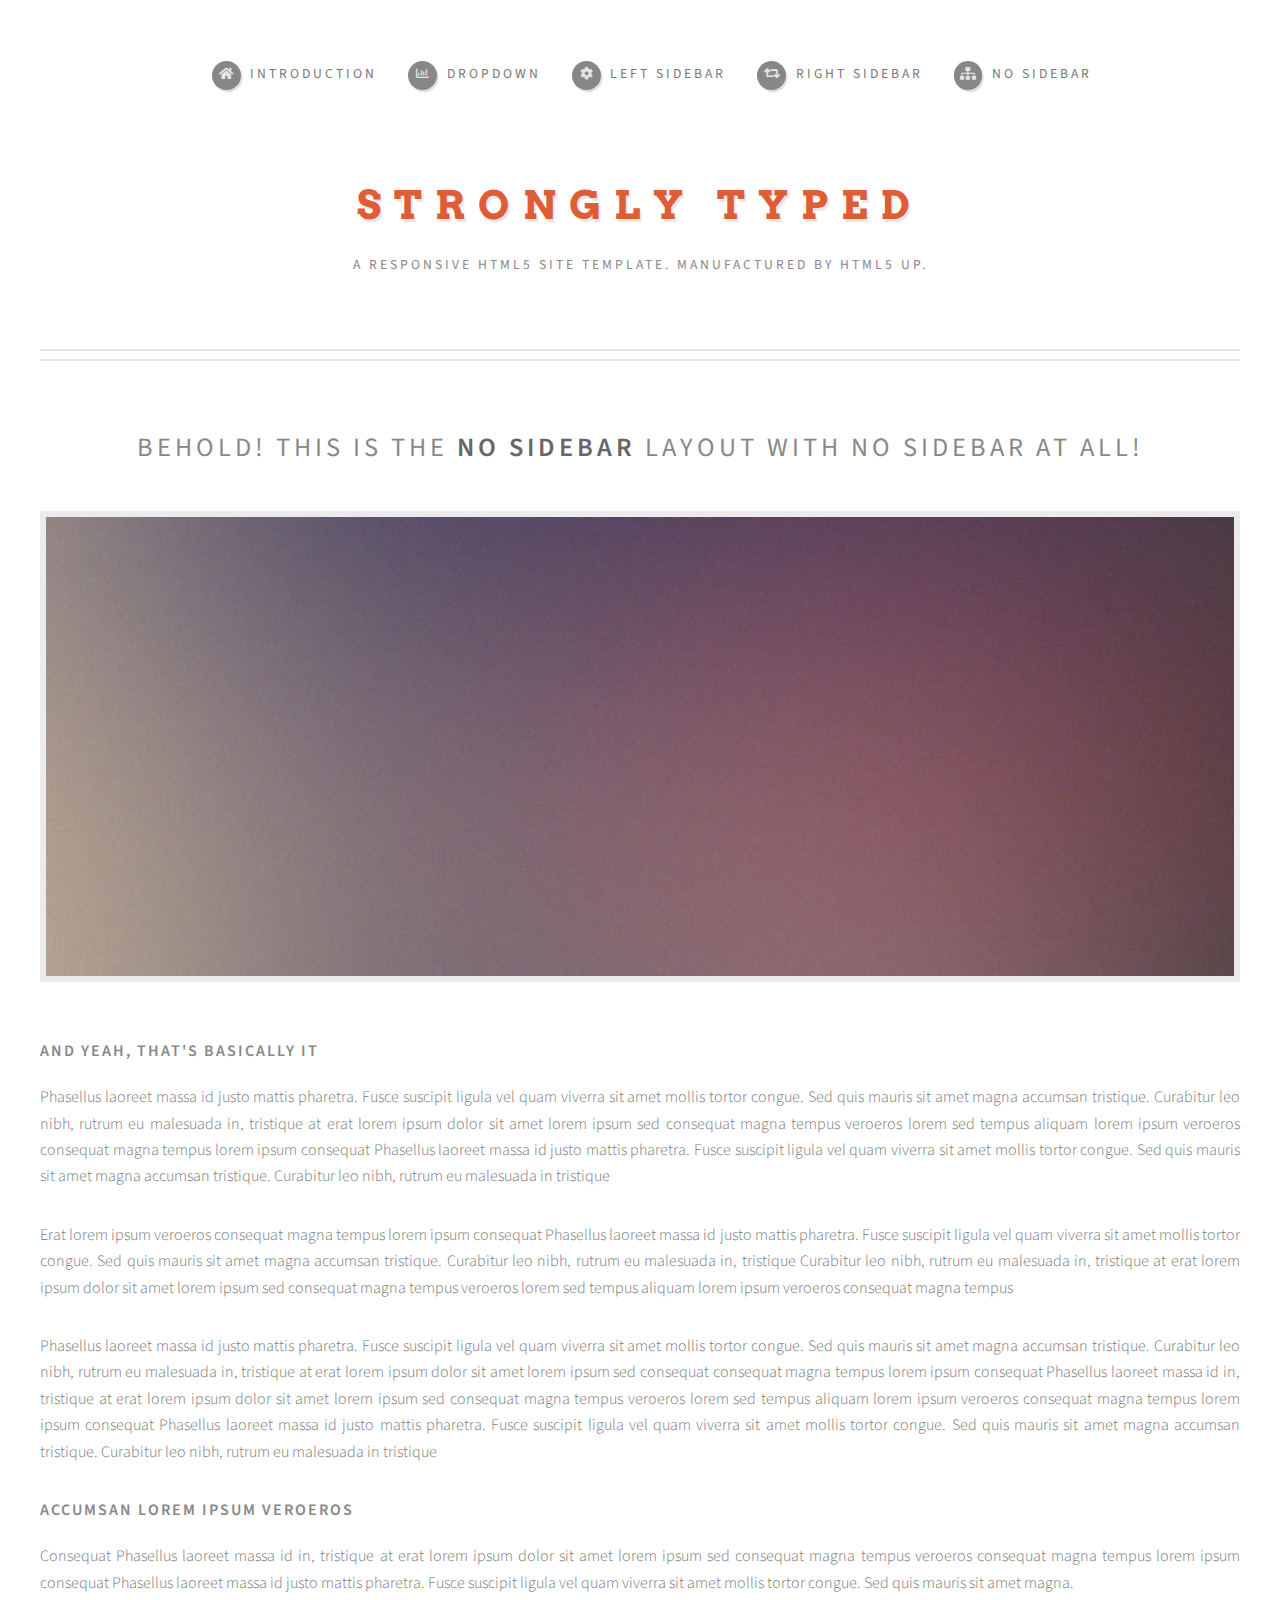
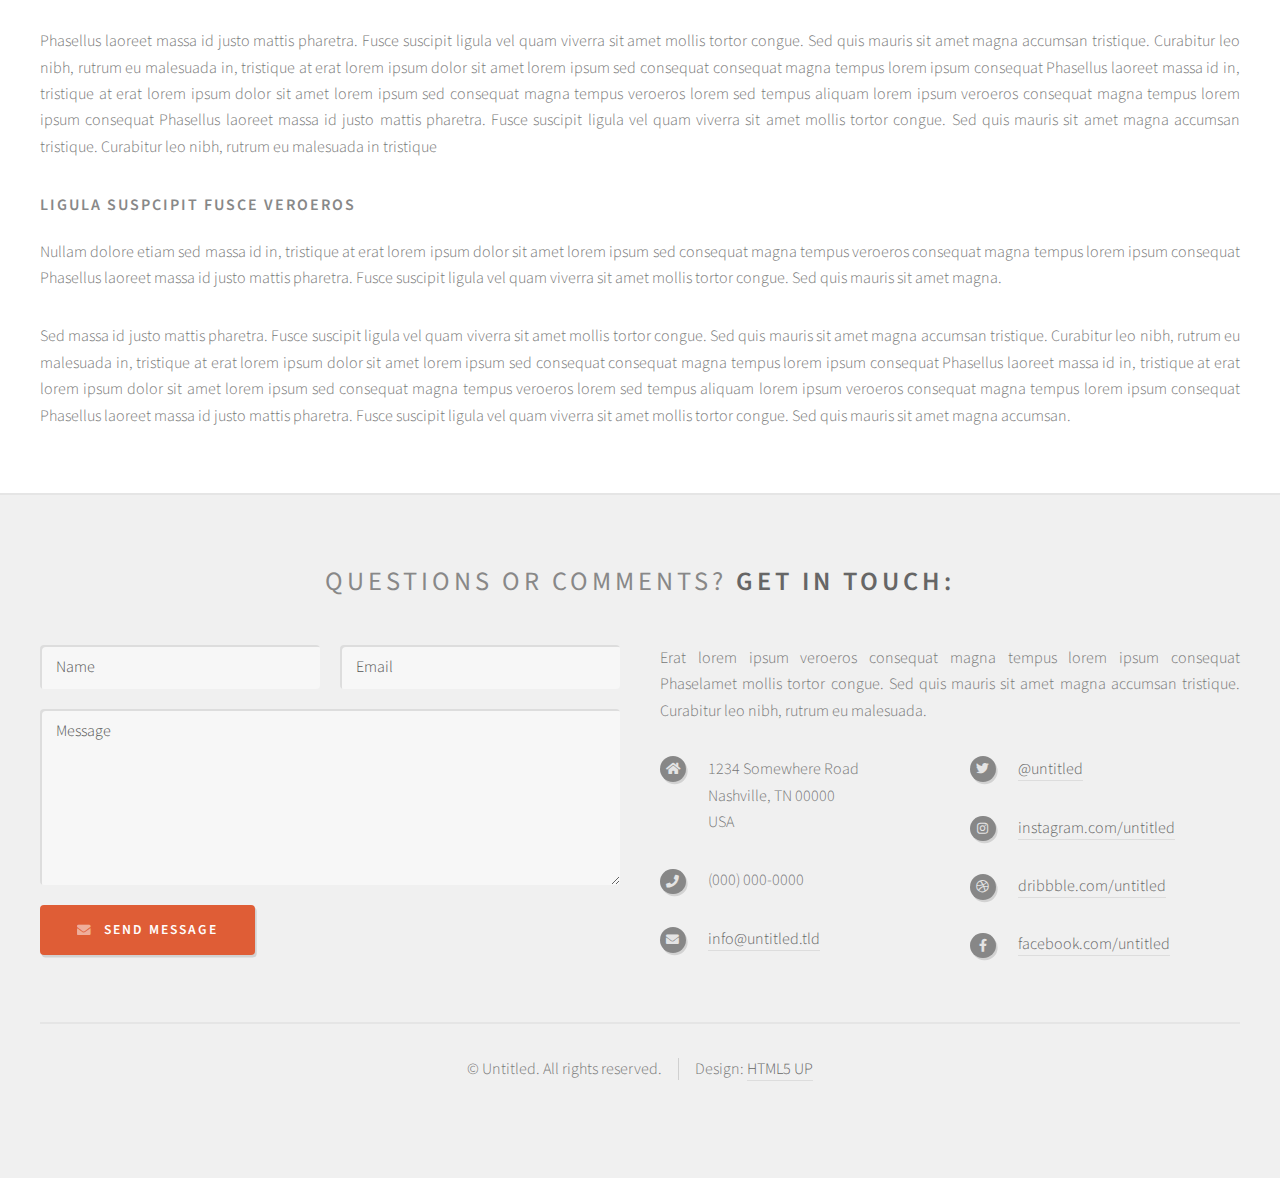
==== charity.html @ 57465bce "Added exhibits page" ====
<!DOCTYPE HTML>
<!--
	Strongly Typed by HTML5 UP
	html5up.net | @ajlkn
	Free for personal and commercial use under the CCA 3.0 license (html5up.net/license)
-->
<html>
	<head>
		<title>No Sidebar - Strongly Typed by HTML5 UP</title>
		<meta charset="utf-8" />
		<meta name="viewport" content="width=device-width, initial-scale=1, user-scalable=no" />
		<link rel="stylesheet" href="assets/css/main.css" />
	</head>
	<body class="no-sidebar is-preload">
		<div id="page-wrapper">

			<!-- Header -->
				<section id="header">
					<div class="container">

						<!-- Logo -->
							<h1 id="logo"><a href="index.html">Strongly Typed</a></h1>
							<p>A responsive HTML5 site template. Manufactured by HTML5 UP.</p>

						<!-- Nav -->
							<nav id="nav">
								<ul>
									<li><a class="icon solid fa-home" href="index.html"><span>Introduction</span></a></li>
									<li>
										<a href="#" class="icon fa-chart-bar"><span>Dropdown</span></a>
										<ul>
											<li><a href="#">Lorem ipsum dolor</a></li>
											<li><a href="#">Magna phasellus</a></li>
											<li><a href="#">Etiam dolore nisl</a></li>
											<li>
												<a href="#">Phasellus consequat</a>
												<ul>
													<li><a href="#">Magna phasellus</a></li>
													<li><a href="#">Etiam dolore nisl</a></li>
													<li><a href="#">Phasellus consequat</a></li>
												</ul>
											</li>
											<li><a href="#">Veroeros feugiat</a></li>
										</ul>
									</li>
									<li><a class="icon solid fa-cog" href="left-sidebar.html"><span>Left Sidebar</span></a></li>
									<li><a class="icon solid fa-retweet" href="right-sidebar.html"><span>Right Sidebar</span></a></li>
									<li><a class="icon solid fa-sitemap" href="no-sidebar.html"><span>No Sidebar</span></a></li>
								</ul>
							</nav>

					</div>
				</section>

			<!-- Main -->
				<section id="main">
					<div class="container">
						<div id="content">

							<!-- Post -->
								<article class="box post">
									<header>
										<h2>Behold! This is the <strong>no sidebar</strong> layout<br />
										with no sidebar at all!</h2>
									</header>
									<span class="image featured"><img src="images/pic04.jpg" alt="" /></span>
									<h3>And yeah, that's basically it</h3>
									<p>Phasellus laoreet massa id justo mattis pharetra. Fusce suscipit
									ligula vel quam viverra sit amet mollis tortor congue. Sed quis mauris
									sit amet magna accumsan tristique. Curabitur leo nibh, rutrum eu malesuada
									in, tristique at erat lorem ipsum dolor sit amet lorem ipsum sed consequat
									magna tempus veroeros lorem sed tempus aliquam lorem ipsum veroeros
									consequat magna tempus lorem ipsum consequat Phasellus laoreet massa id
									justo mattis pharetra. Fusce suscipit ligula vel quam viverra sit amet
									mollis tortor congue. Sed quis mauris sit amet magna accumsan tristique.
									Curabitur leo nibh, rutrum eu malesuada in tristique</p>
									<p>Erat lorem ipsum veroeros consequat magna tempus lorem ipsum consequat
									Phasellus laoreet massa id justo mattis pharetra. Fusce suscipit ligula
									vel quam viverra sit amet mollis tortor congue. Sed quis mauris sit amet
									magna accumsan tristique. Curabitur leo nibh, rutrum eu malesuada in,
									tristique Curabitur leo nibh, rutrum eu malesuada in, tristique
									at erat lorem ipsum dolor sit amet lorem ipsum sed consequat magna
									tempus veroeros lorem sed tempus aliquam lorem ipsum veroeros consequat
									magna tempus</p>
									<p>Phasellus laoreet massa id justo mattis pharetra. Fusce suscipit
									ligula vel quam viverra sit amet mollis tortor congue. Sed quis mauris
									sit amet magna accumsan tristique. Curabitur leo nibh, rutrum eu malesuada
									in, tristique at erat lorem ipsum dolor sit amet lorem ipsum sed consequat
									consequat magna tempus lorem ipsum consequat Phasellus laoreet massa id
									in, tristique at erat lorem ipsum dolor sit amet lorem ipsum sed consequat
									magna tempus veroeros lorem sed tempus aliquam lorem ipsum veroeros
									consequat magna tempus lorem ipsum consequat Phasellus laoreet massa id
									justo mattis pharetra. Fusce suscipit ligula vel quam viverra sit amet
									mollis tortor congue. Sed quis mauris sit amet magna accumsan tristique.
									Curabitur leo nibh, rutrum eu malesuada in tristique</p>
									<h3>Accumsan lorem ipsum veroeros</h3>
									<p>Consequat Phasellus laoreet massa id in, tristique at erat lorem
									ipsum dolor sit amet lorem ipsum sed consequat magna tempus veroeros
									consequat magna tempus lorem ipsum consequat Phasellus laoreet massa id
									justo mattis pharetra. Fusce suscipit ligula vel quam viverra sit amet
									mollis tortor congue. Sed quis mauris sit amet magna.</p>
									<p>Phasellus laoreet massa id justo mattis pharetra. Fusce suscipit
									ligula vel quam viverra sit amet mollis tortor congue. Sed quis mauris
									sit amet magna accumsan tristique. Curabitur leo nibh, rutrum eu malesuada
									in, tristique at erat lorem ipsum dolor sit amet lorem ipsum sed consequat
									consequat magna tempus lorem ipsum consequat Phasellus laoreet massa id
									in, tristique at erat lorem ipsum dolor sit amet lorem ipsum sed consequat
									magna tempus veroeros lorem sed tempus aliquam lorem ipsum veroeros
									consequat magna tempus lorem ipsum consequat Phasellus laoreet massa id
									justo mattis pharetra. Fusce suscipit ligula vel quam viverra sit amet
									mollis tortor congue. Sed quis mauris sit amet magna accumsan tristique.
									Curabitur leo nibh, rutrum eu malesuada in tristique</p>
									<h3>Ligula suspcipit fusce veroeros</h3>
									<p>Nullam dolore etiam sed massa id in, tristique at erat lorem
									ipsum dolor sit amet lorem ipsum sed consequat magna tempus veroeros
									consequat magna tempus lorem ipsum consequat Phasellus laoreet massa id
									justo mattis pharetra. Fusce suscipit ligula vel quam viverra sit amet
									mollis tortor congue. Sed quis mauris sit amet magna.</p>
									<p>Sed massa id justo mattis pharetra. Fusce suscipit
									ligula vel quam viverra sit amet mollis tortor congue. Sed quis mauris
									sit amet magna accumsan tristique. Curabitur leo nibh, rutrum eu malesuada
									in, tristique at erat lorem ipsum dolor sit amet lorem ipsum sed consequat
									consequat magna tempus lorem ipsum consequat Phasellus laoreet massa id
									in, tristique at erat lorem ipsum dolor sit amet lorem ipsum sed consequat
									magna tempus veroeros lorem sed tempus aliquam lorem ipsum veroeros
									consequat magna tempus lorem ipsum consequat Phasellus laoreet massa id
									justo mattis pharetra. Fusce suscipit ligula vel quam viverra sit amet
									mollis tortor congue. Sed quis mauris sit amet magna accumsan.</p>
								</article>

						</div>
					</div>
				</section>

			<!-- Footer -->
				<section id="footer">
					<div class="container">
						<header>
							<h2>Questions or comments? <strong>Get in touch:</strong></h2>
						</header>
						<div class="row">
							<div class="col-6 col-12-medium">
								<section>
									<form method="post" action="#">
										<div class="row gtr-50">
											<div class="col-6 col-12-small">
												<input name="name" placeholder="Name" type="text" />
											</div>
											<div class="col-6 col-12-small">
												<input name="email" placeholder="Email" type="text" />
											</div>
											<div class="col-12">
												<textarea name="message" placeholder="Message"></textarea>
											</div>
											<div class="col-12">
												<a href="#" class="form-button-submit button icon solid fa-envelope">Send Message</a>
											</div>
										</div>
									</form>
								</section>
							</div>
							<div class="col-6 col-12-medium">
								<section>
									<p>Erat lorem ipsum veroeros consequat magna tempus lorem ipsum consequat Phaselamet
									mollis tortor congue. Sed quis mauris sit amet magna accumsan tristique. Curabitur
									leo nibh, rutrum eu malesuada.</p>
									<div class="row">
										<div class="col-6 col-12-small">
											<ul class="icons">
												<li class="icon solid fa-home">
													1234 Somewhere Road<br />
													Nashville, TN 00000<br />
													USA
												</li>
												<li class="icon solid fa-phone">
													(000) 000-0000
												</li>
												<li class="icon solid fa-envelope">
													<a href="#">info@untitled.tld</a>
												</li>
											</ul>
										</div>
										<div class="col-6 col-12-small">
											<ul class="icons">
												<li class="icon brands fa-twitter">
													<a href="#">@untitled</a>
												</li>
												<li class="icon brands fa-instagram">
													<a href="#">instagram.com/untitled</a>
												</li>
												<li class="icon brands fa-dribbble">
													<a href="#">dribbble.com/untitled</a>
												</li>
												<li class="icon brands fa-facebook-f">
													<a href="#">facebook.com/untitled</a>
												</li>
											</ul>
										</div>
									</div>
								</section>
							</div>
						</div>
					</div>
					<div id="copyright" class="container">
						<ul class="links">
							<li>&copy; Untitled. All rights reserved.</li><li>Design: <a href="http://html5up.net">HTML5 UP</a></li>
						</ul>
					</div>
				</section>

		</div>

		<!-- Scripts -->
			<script src="assets/js/jquery.min.js"></script>
			<script src="assets/js/jquery.dropotron.min.js"></script>
			<script src="assets/js/browser.min.js"></script>
			<script src="assets/js/breakpoints.min.js"></script>
			<script src="assets/js/util.js"></script>
			<script src="assets/js/main.js"></script>

	</body>
</html>
---- assets/css/main.css ----
@import url("fontawesome-all.min.css");
@import url("https://fonts.googleapis.com/css?family=Source+Sans+Pro:300,400,600|Arvo:700");

/*
	Strongly Typed by HTML5 UP
	html5up.net | @ajlkn
	Free for personal and commercial use under the CCA 3.0 license (html5up.net/license)
*/

html, body, div, span, applet, object,
iframe, h1, h2, h3, h4, h5, h6, p, blockquote,
pre, a, abbr, acronym, address, big, cite,
code, del, dfn, em, img, ins, kbd, q, s, samp,
small, strike, strong, sub, sup, tt, var, b,
u, i, center, dl, dt, dd, ol, ul, li, fieldset,
form, label, legend, table, caption, tbody,
tfoot, thead, tr, th, td, article, aside,
canvas, details, embed, figure, figcaption,
footer, header, hgroup, menu, nav, output, ruby,
section, summary, time, mark, audio, video {
	margin: 0;
	padding: 0;
	border: 0;
	font-size: 100%;
	font: inherit;
	vertical-align: baseline;}

article, aside, details, figcaption, figure,
footer, header, hgroup, menu, nav, section {
	display: block;}

body {
	line-height: 1;
}

ol, ul {
	list-style: none;
}

blockquote, q {
	quotes: none;
}

	blockquote:before, blockquote:after, q:before, q:after {
		content: '';
		content: none;
	}

table {
	border-collapse: collapse;
	border-spacing: 0;
}

body {
	-webkit-text-size-adjust: none;
}

mark {
	background-color: transparent;
	color: inherit;
}

input::-moz-focus-inner {
	border: 0;
	padding: 0;
}

input, select, textarea {
	-moz-appearance: none;
	-webkit-appearance: none;
	-ms-appearance: none;
	appearance: none;
}

/* Basic */

	html {
		box-sizing: border-box;
	}

	*, *:before, *:after {
		box-sizing: inherit;
	}

	body {
		background: #f0f0f0;
	}

		body.is-preload *, body.is-preload *:before, body.is-preload *:after {
			-moz-animation: none !important;
			-webkit-animation: none !important;
			-ms-animation: none !important;
			animation: none !important;
			-moz-transition: none !important;
			-webkit-transition: none !important;
			-ms-transition: none !important;
			transition: none !important;
		}

	body, input, textarea, select {
		font-family: 'Source Sans Pro';
		font-weight: 300;
		color: #777;
		line-height: 1.65em;
		font-size: 15pt;
	}

	h1, h2, h3, h4, h5, h6 {
		font-weight: 600;
		text-transform: uppercase;
		color: #888;
	}

	h1 a, h2 a, h3 a, h4 a, h5 a, h6 a {
		color: inherit;
		text-decoration: none;
		border: 0;
	}

	h2 {
		font-size: 1.65em;
		font-weight: 400;
		letter-spacing: 4px;
		margin: 0 0 1.5em 0;
		line-height: 1.75em;
	}

	h3 {
		font-size: 1em;
		letter-spacing: 2px;
		margin: 0 0 1.25em 0;
	}

	a {
		-moz-transition: color 0.25s ease-in-out, border-bottom-color 0.25s ease-in-out;
		-webkit-transition: color 0.25s ease-in-out, border-bottom-color 0.25s ease-in-out;
		-ms-transition: color 0.25s ease-in-out, border-bottom-color 0.25s ease-in-out;
		transition: color 0.25s ease-in-out, border-bottom-color 0.25s ease-in-out;
		color: #666;
		text-decoration: none;
		border-bottom: solid 1px #ddd;
	}

		a strong {
			-moz-transition: color 0.25s ease-in-out, border-bottom-color 0.25s ease-in-out;
			-webkit-transition: color 0.25s ease-in-out, border-bottom-color 0.25s ease-in-out;
			-ms-transition: color 0.25s ease-in-out, border-bottom-color 0.25s ease-in-out;
			transition: color 0.25s ease-in-out, border-bottom-color 0.25s ease-in-out;
		}

		a:hover {
			color: #df5d36;
			border-bottom-color: rgba(255, 255, 255, 0);
		}

			a:hover strong {
				color: #ce6140;
			}

	strong, b {
		font-weight: 600;
		color: #666;
	}

	em, i {
		font-style: italic;
	}

	sub {
		position: relative;
		top: 0.5em;
		font-size: 0.8em;
	}

	sup {
		position: relative;
		top: -0.5em;
		font-size: 0.8em;
	}

	hr {
		border: 0;
		border-top: solid 1px #ddd;
	}

	blockquote {
		border-left: solid 0.5em #ddd;
		padding: 1em 0 1em 2em;
		font-style: italic;
	}

	p {
		text-align: justify;
		margin-bottom: 2em;
	}

	ul, ol, dl, table, blockquote {
		margin-bottom: 2em;
	}

	br.clear {
		clear: both;
	}

/* Container */

	.container {
		margin: 0 auto;
		max-width: 100%;
		width: 70em;
	}

		@media screen and (max-width: 1680px) {

			.container {
				width: 68em;
			}

		}

		@media screen and (max-width: 1280px) {

			.container {
				width: calc(100% - 80px);
			}

		}

		@media screen and (max-width: 980px) {

			.container {
				width: calc(100% - 100px);
			}

		}

		@media screen and (max-width: 736px) {

			.container {
				width: calc(100% - 40px);
			}

		}

/* Row */

	.row {
		display: flex;
		flex-wrap: wrap;
		box-sizing: border-box;
		align-items: stretch;
	}

		.row > * {
			box-sizing: border-box;
		}

		.row.gtr-uniform > * > :last-child {
			margin-bottom: 0;
		}

		.row.aln-left {
			justify-content: flex-start;
		}

		.row.aln-center {
			justify-content: center;
		}

		.row.aln-right {
			justify-content: flex-end;
		}

		.row.aln-top {
			align-items: flex-start;
		}

		.row.aln-middle {
			align-items: center;
		}

		.row.aln-bottom {
			align-items: flex-end;
		}

		.row > .imp {
			order: -1;
		}

		.row > .col-1 {
			width: 8.33333%;
		}

		.row > .off-1 {
			margin-left: 8.33333%;
		}

		.row > .col-2 {
			width: 16.66667%;
		}

		.row > .off-2 {
			margin-left: 16.66667%;
		}

		.row > .col-3 {
			width: 25%;
		}

		.row > .off-3 {
			margin-left: 25%;
		}

		.row > .col-4 {
			width: 33.33333%;
		}

		.row > .off-4 {
			margin-left: 33.33333%;
		}

		.row > .col-5 {
			width: 41.66667%;
		}

		.row > .off-5 {
			margin-left: 41.66667%;
		}

		.row > .col-6 {
			width: 50%;
		}

		.row > .off-6 {
			margin-left: 50%;
		}

		.row > .col-7 {
			width: 58.33333%;
		}

		.row > .off-7 {
			margin-left: 58.33333%;
		}

		.row > .col-8 {
			width: 66.66667%;
		}

		.row > .off-8 {
			margin-left: 66.66667%;
		}

		.row > .col-9 {
			width: 75%;
		}

		.row > .off-9 {
			margin-left: 75%;
		}

		.row > .col-10 {
			width: 83.33333%;
		}

		.row > .off-10 {
			margin-left: 83.33333%;
		}

		.row > .col-11 {
			width: 91.66667%;
		}

		.row > .off-11 {
			margin-left: 91.66667%;
		}

		.row > .col-12 {
			width: 100%;
		}

		.row > .off-12 {
			margin-left: 100%;
		}

		.row.gtr-0 {
			margin-top: 0px;
			margin-left: 0px;
		}

			.row.gtr-0 > * {
				padding: 0px 0 0 0px;
			}

			.row.gtr-0.gtr-uniform {
				margin-top: 0px;
			}

				.row.gtr-0.gtr-uniform > * {
					padding-top: 0px;
				}

		.row.gtr-25 {
			margin-top: -12.5px;
			margin-left: -12.5px;
		}

			.row.gtr-25 > * {
				padding: 12.5px 0 0 12.5px;
			}

			.row.gtr-25.gtr-uniform {
				margin-top: -12.5px;
			}

				.row.gtr-25.gtr-uniform > * {
					padding-top: 12.5px;
				}

		.row.gtr-50 {
			margin-top: -25px;
			margin-left: -25px;
		}

			.row.gtr-50 > * {
				padding: 25px 0 0 25px;
			}

			.row.gtr-50.gtr-uniform {
				margin-top: -25px;
			}

				.row.gtr-50.gtr-uniform > * {
					padding-top: 25px;
				}

		.row {
			margin-top: -50px;
			margin-left: -50px;
		}

			.row > * {
				padding: 50px 0 0 50px;
			}

			.row.gtr-uniform {
				margin-top: -50px;
			}

				.row.gtr-uniform > * {
					padding-top: 50px;
				}

		.row.gtr-150 {
			margin-top: -75px;
			margin-left: -75px;
		}

			.row.gtr-150 > * {
				padding: 75px 0 0 75px;
			}

			.row.gtr-150.gtr-uniform {
				margin-top: -75px;
			}

				.row.gtr-150.gtr-uniform > * {
					padding-top: 75px;
				}

		.row.gtr-200 {
			margin-top: -100px;
			margin-left: -100px;
		}

			.row.gtr-200 > * {
				padding: 100px 0 0 100px;
			}

			.row.gtr-200.gtr-uniform {
				margin-top: -100px;
			}

				.row.gtr-200.gtr-uniform > * {
					padding-top: 100px;
				}

		@media screen and (max-width: 1680px) {

			.row {
				display: flex;
				flex-wrap: wrap;
				box-sizing: border-box;
				align-items: stretch;
			}

				.row > * {
					box-sizing: border-box;
				}

				.row.gtr-uniform > * > :last-child {
					margin-bottom: 0;
				}

				.row.aln-left {
					justify-content: flex-start;
				}

				.row.aln-center {
					justify-content: center;
				}

				.row.aln-right {
					justify-content: flex-end;
				}

				.row.aln-top {
					align-items: flex-start;
				}

				.row.aln-middle {
					align-items: center;
				}

				.row.aln-bottom {
					align-items: flex-end;
				}

				.row > .imp-xlarge {
					order: -1;
				}

				.row > .col-1-xlarge {
					width: 8.33333%;
				}

				.row > .off-1-xlarge {
					margin-left: 8.33333%;
				}

				.row > .col-2-xlarge {
					width: 16.66667%;
				}

				.row > .off-2-xlarge {
					margin-left: 16.66667%;
				}

				.row > .col-3-xlarge {
					width: 25%;
				}

				.row > .off-3-xlarge {
					margin-left: 25%;
				}

				.row > .col-4-xlarge {
					width: 33.33333%;
				}

				.row > .off-4-xlarge {
					margin-left: 33.33333%;
				}

				.row > .col-5-xlarge {
					width: 41.66667%;
				}

				.row > .off-5-xlarge {
					margin-left: 41.66667%;
				}

				.row > .col-6-xlarge {
					width: 50%;
				}

				.row > .off-6-xlarge {
					margin-left: 50%;
				}

				.row > .col-7-xlarge {
					width: 58.33333%;
				}

				.row > .off-7-xlarge {
					margin-left: 58.33333%;
				}

				.row > .col-8-xlarge {
					width: 66.66667%;
				}

				.row > .off-8-xlarge {
					margin-left: 66.66667%;
				}

				.row > .col-9-xlarge {
					width: 75%;
				}

				.row > .off-9-xlarge {
					margin-left: 75%;
				}

				.row > .col-10-xlarge {
					width: 83.33333%;
				}

				.row > .off-10-xlarge {
					margin-left: 83.33333%;
				}

				.row > .col-11-xlarge {
					width: 91.66667%;
				}

				.row > .off-11-xlarge {
					margin-left: 91.66667%;
				}

				.row > .col-12-xlarge {
					width: 100%;
				}

				.row > .off-12-xlarge {
					margin-left: 100%;
				}

				.row.gtr-0 {
					margin-top: 0px;
					margin-left: 0px;
				}

					.row.gtr-0 > * {
						padding: 0px 0 0 0px;
					}

					.row.gtr-0.gtr-uniform {
						margin-top: 0px;
					}

						.row.gtr-0.gtr-uniform > * {
							padding-top: 0px;
						}

				.row.gtr-25 {
					margin-top: -12.5px;
					margin-left: -12.5px;
				}

					.row.gtr-25 > * {
						padding: 12.5px 0 0 12.5px;
					}

					.row.gtr-25.gtr-uniform {
						margin-top: -12.5px;
					}

						.row.gtr-25.gtr-uniform > * {
							padding-top: 12.5px;
						}

				.row.gtr-50 {
					margin-top: -25px;
					margin-left: -25px;
				}

					.row.gtr-50 > * {
						padding: 25px 0 0 25px;
					}

					.row.gtr-50.gtr-uniform {
						margin-top: -25px;
					}

						.row.gtr-50.gtr-uniform > * {
							padding-top: 25px;
						}

				.row {
					margin-top: -50px;
					margin-left: -50px;
				}

					.row > * {
						padding: 50px 0 0 50px;
					}

					.row.gtr-uniform {
						margin-top: -50px;
					}

						.row.gtr-uniform > * {
							padding-top: 50px;
						}

				.row.gtr-150 {
					margin-top: -75px;
					margin-left: -75px;
				}

					.row.gtr-150 > * {
						padding: 75px 0 0 75px;
					}

					.row.gtr-150.gtr-uniform {
						margin-top: -75px;
					}

						.row.gtr-150.gtr-uniform > * {
							padding-top: 75px;
						}

				.row.gtr-200 {
					margin-top: -100px;
					margin-left: -100px;
				}

					.row.gtr-200 > * {
						padding: 100px 0 0 100px;
					}

					.row.gtr-200.gtr-uniform {
						margin-top: -100px;
					}

						.row.gtr-200.gtr-uniform > * {
							padding-top: 100px;
						}

		}

		@media screen and (max-width: 1280px) {

			.row {
				display: flex;
				flex-wrap: wrap;
				box-sizing: border-box;
				align-items: stretch;
			}

				.row > * {
					box-sizing: border-box;
				}

				.row.gtr-uniform > * > :last-child {
					margin-bottom: 0;
				}

				.row.aln-left {
					justify-content: flex-start;
				}

				.row.aln-center {
					justify-content: center;
				}

				.row.aln-right {
					justify-content: flex-end;
				}

				.row.aln-top {
					align-items: flex-start;
				}

				.row.aln-middle {
					align-items: center;
				}

				.row.aln-bottom {
					align-items: flex-end;
				}

				.row > .imp-large {
					order: -1;
				}

				.row > .col-1-large {
					width: 8.33333%;
				}

				.row > .off-1-large {
					margin-left: 8.33333%;
				}

				.row > .col-2-large {
					width: 16.66667%;
				}

				.row > .off-2-large {
					margin-left: 16.66667%;
				}

				.row > .col-3-large {
					width: 25%;
				}

				.row > .off-3-large {
					margin-left: 25%;
				}

				.row > .col-4-large {
					width: 33.33333%;
				}

				.row > .off-4-large {
					margin-left: 33.33333%;
				}

				.row > .col-5-large {
					width: 41.66667%;
				}

				.row > .off-5-large {
					margin-left: 41.66667%;
				}

				.row > .col-6-large {
					width: 50%;
				}

				.row > .off-6-large {
					margin-left: 50%;
				}

				.row > .col-7-large {
					width: 58.33333%;
				}

				.row > .off-7-large {
					margin-left: 58.33333%;
				}

				.row > .col-8-large {
					width: 66.66667%;
				}

				.row > .off-8-large {
					margin-left: 66.66667%;
				}

				.row > .col-9-large {
					width: 75%;
				}

				.row > .off-9-large {
					margin-left: 75%;
				}

				.row > .col-10-large {
					width: 83.33333%;
				}

				.row > .off-10-large {
					margin-left: 83.33333%;
				}

				.row > .col-11-large {
					width: 91.66667%;
				}

				.row > .off-11-large {
					margin-left: 91.66667%;
				}

				.row > .col-12-large {
					width: 100%;
				}

				.row > .off-12-large {
					margin-left: 100%;
				}

				.row.gtr-0 {
					margin-top: 0px;
					margin-left: 0px;
				}

					.row.gtr-0 > * {
						padding: 0px 0 0 0px;
					}

					.row.gtr-0.gtr-uniform {
						margin-top: 0px;
					}

						.row.gtr-0.gtr-uniform > * {
							padding-top: 0px;
						}

				.row.gtr-25 {
					margin-top: -10px;
					margin-left: -10px;
				}

					.row.gtr-25 > * {
						padding: 10px 0 0 10px;
					}

					.row.gtr-25.gtr-uniform {
						margin-top: -10px;
					}

						.row.gtr-25.gtr-uniform > * {
							padding-top: 10px;
						}

				.row.gtr-50 {
					margin-top: -20px;
					margin-left: -20px;
				}

					.row.gtr-50 > * {
						padding: 20px 0 0 20px;
					}

					.row.gtr-50.gtr-uniform {
						margin-top: -20px;
					}

						.row.gtr-50.gtr-uniform > * {
							padding-top: 20px;
						}

				.row {
					margin-top: -40px;
					margin-left: -40px;
				}

					.row > * {
						padding: 40px 0 0 40px;
					}

					.row.gtr-uniform {
						margin-top: -40px;
					}

						.row.gtr-uniform > * {
							padding-top: 40px;
						}

				.row.gtr-150 {
					margin-top: -60px;
					margin-left: -60px;
				}

					.row.gtr-150 > * {
						padding: 60px 0 0 60px;
					}

					.row.gtr-150.gtr-uniform {
						margin-top: -60px;
					}

						.row.gtr-150.gtr-uniform > * {
							padding-top: 60px;
						}

				.row.gtr-200 {
					margin-top: -80px;
					margin-left: -80px;
				}

					.row.gtr-200 > * {
						padding: 80px 0 0 80px;
					}

					.row.gtr-200.gtr-uniform {
						margin-top: -80px;
					}

						.row.gtr-200.gtr-uniform > * {
							padding-top: 80px;
						}

		}

		@media screen and (max-width: 980px) {

			.row {
				display: flex;
				flex-wrap: wrap;
				box-sizing: border-box;
				align-items: stretch;
			}

				.row > * {
					box-sizing: border-box;
				}

				.row.gtr-uniform > * > :last-child {
					margin-bottom: 0;
				}

				.row.aln-left {
					justify-content: flex-start;
				}

				.row.aln-center {
					justify-content: center;
				}

				.row.aln-right {
					justify-content: flex-end;
				}

				.row.aln-top {
					align-items: flex-start;
				}

				.row.aln-middle {
					align-items: center;
				}

				.row.aln-bottom {
					align-items: flex-end;
				}

				.row > .imp-medium {
					order: -1;
				}

				.row > .col-1-medium {
					width: 8.33333%;
				}

				.row > .off-1-medium {
					margin-left: 8.33333%;
				}

				.row > .col-2-medium {
					width: 16.66667%;
				}

				.row > .off-2-medium {
					margin-left: 16.66667%;
				}

				.row > .col-3-medium {
					width: 25%;
				}

				.row > .off-3-medium {
					margin-left: 25%;
				}

				.row > .col-4-medium {
					width: 33.33333%;
				}

				.row > .off-4-medium {
					margin-left: 33.33333%;
				}

				.row > .col-5-medium {
					width: 41.66667%;
				}

				.row > .off-5-medium {
					margin-left: 41.66667%;
				}

				.row > .col-6-medium {
					width: 50%;
				}

				.row > .off-6-medium {
					margin-left: 50%;
				}

				.row > .col-7-medium {
					width: 58.33333%;
				}

				.row > .off-7-medium {
					margin-left: 58.33333%;
				}

				.row > .col-8-medium {
					width: 66.66667%;
				}

				.row > .off-8-medium {
					margin-left: 66.66667%;
				}

				.row > .col-9-medium {
					width: 75%;
				}

				.row > .off-9-medium {
					margin-left: 75%;
				}

				.row > .col-10-medium {
					width: 83.33333%;
				}

				.row > .off-10-medium {
					margin-left: 83.33333%;
				}

				.row > .col-11-medium {
					width: 91.66667%;
				}

				.row > .off-11-medium {
					margin-left: 91.66667%;
				}

				.row > .col-12-medium {
					width: 100%;
				}

				.row > .off-12-medium {
					margin-left: 100%;
				}

				.row.gtr-0 {
					margin-top: 0px;
					margin-left: 0px;
				}

					.row.gtr-0 > * {
						padding: 0px 0 0 0px;
					}

					.row.gtr-0.gtr-uniform {
						margin-top: 0px;
					}

						.row.gtr-0.gtr-uniform > * {
							padding-top: 0px;
						}

				.row.gtr-25 {
					margin-top: -12.5px;
					margin-left: -12.5px;
				}

					.row.gtr-25 > * {
						padding: 12.5px 0 0 12.5px;
					}

					.row.gtr-25.gtr-uniform {
						margin-top: -12.5px;
					}

						.row.gtr-25.gtr-uniform > * {
							padding-top: 12.5px;
						}

				.row.gtr-50 {
					margin-top: -25px;
					margin-left: -25px;
				}

					.row.gtr-50 > * {
						padding: 25px 0 0 25px;
					}

					.row.gtr-50.gtr-uniform {
						margin-top: -25px;
					}

						.row.gtr-50.gtr-uniform > * {
							padding-top: 25px;
						}

				.row {
					margin-top: -50px;
					margin-left: -50px;
				}

					.row > * {
						padding: 50px 0 0 50px;
					}

					.row.gtr-uniform {
						margin-top: -50px;
					}

						.row.gtr-uniform > * {
							padding-top: 50px;
						}

				.row.gtr-150 {
					margin-top: -75px;
					margin-left: -75px;
				}

					.row.gtr-150 > * {
						padding: 75px 0 0 75px;
					}

					.row.gtr-150.gtr-uniform {
						margin-top: -75px;
					}

						.row.gtr-150.gtr-uniform > * {
							padding-top: 75px;
						}

				.row.gtr-200 {
					margin-top: -100px;
					margin-left: -100px;
				}

					.row.gtr-200 > * {
						padding: 100px 0 0 100px;
					}

					.row.gtr-200.gtr-uniform {
						margin-top: -100px;
					}

						.row.gtr-200.gtr-uniform > * {
							padding-top: 100px;
						}

		}

		@media screen and (max-width: 736px) {

			.row {
				display: flex;
				flex-wrap: wrap;
				box-sizing: border-box;
				align-items: stretch;
			}

				.row > * {
					box-sizing: border-box;
				}

				.row.gtr-uniform > * > :last-child {
					margin-bottom: 0;
				}

				.row.aln-left {
					justify-content: flex-start;
				}

				.row.aln-center {
					justify-content: center;
				}

				.row.aln-right {
					justify-content: flex-end;
				}

				.row.aln-top {
					align-items: flex-start;
				}

				.row.aln-middle {
					align-items: center;
				}

				.row.aln-bottom {
					align-items: flex-end;
				}

				.row > .imp-small {
					order: -1;
				}

				.row > .col-1-small {
					width: 8.33333%;
				}

				.row > .off-1-small {
					margin-left: 8.33333%;
				}

				.row > .col-2-small {
					width: 16.66667%;
				}

				.row > .off-2-small {
					margin-left: 16.66667%;
				}

				.row > .col-3-small {
					width: 25%;
				}

				.row > .off-3-small {
					margin-left: 25%;
				}

				.row > .col-4-small {
					width: 33.33333%;
				}

				.row > .off-4-small {
					margin-left: 33.33333%;
				}

				.row > .col-5-small {
					width: 41.66667%;
				}

				.row > .off-5-small {
					margin-left: 41.66667%;
				}

				.row > .col-6-small {
					width: 50%;
				}

				.row > .off-6-small {
					margin-left: 50%;
				}

				.row > .col-7-small {
					width: 58.33333%;
				}

				.row > .off-7-small {
					margin-left: 58.33333%;
				}

				.row > .col-8-small {
					width: 66.66667%;
				}

				.row > .off-8-small {
					margin-left: 66.66667%;
				}

				.row > .col-9-small {
					width: 75%;
				}

				.row > .off-9-small {
					margin-left: 75%;
				}

				.row > .col-10-small {
					width: 83.33333%;
				}

				.row > .off-10-small {
					margin-left: 83.33333%;
				}

				.row > .col-11-small {
					width: 91.66667%;
				}

				.row > .off-11-small {
					margin-left: 91.66667%;
				}

				.row > .col-12-small {
					width: 100%;
				}

				.row > .off-12-small {
					margin-left: 100%;
				}

				.row.gtr-0 {
					margin-top: 0px;
					margin-left: 0px;
				}

					.row.gtr-0 > * {
						padding: 0px 0 0 0px;
					}

					.row.gtr-0.gtr-uniform {
						margin-top: 0px;
					}

						.row.gtr-0.gtr-uniform > * {
							padding-top: 0px;
						}

				.row.gtr-25 {
					margin-top: -7.5px;
					margin-left: -7.5px;
				}

					.row.gtr-25 > * {
						padding: 7.5px 0 0 7.5px;
					}

					.row.gtr-25.gtr-uniform {
						margin-top: -7.5px;
					}

						.row.gtr-25.gtr-uniform > * {
							padding-top: 7.5px;
						}

				.row.gtr-50 {
					margin-top: -15px;
					margin-left: -15px;
				}

					.row.gtr-50 > * {
						padding: 15px 0 0 15px;
					}

					.row.gtr-50.gtr-uniform {
						margin-top: -15px;
					}

						.row.gtr-50.gtr-uniform > * {
							padding-top: 15px;
						}

				.row {
					margin-top: -30px;
					margin-left: -30px;
				}

					.row > * {
						padding: 30px 0 0 30px;
					}

					.row.gtr-uniform {
						margin-top: -30px;
					}

						.row.gtr-uniform > * {
							padding-top: 30px;
						}

				.row.gtr-150 {
					margin-top: -45px;
					margin-left: -45px;
				}

					.row.gtr-150 > * {
						padding: 45px 0 0 45px;
					}

					.row.gtr-150.gtr-uniform {
						margin-top: -45px;
					}

						.row.gtr-150.gtr-uniform > * {
							padding-top: 45px;
						}

				.row.gtr-200 {
					margin-top: -60px;
					margin-left: -60px;
				}

					.row.gtr-200 > * {
						padding: 60px 0 0 60px;
					}

					.row.gtr-200.gtr-uniform {
						margin-top: -60px;
					}

						.row.gtr-200.gtr-uniform > * {
							padding-top: 60px;
						}

		}

/* Sections/Article */

	section, article {
		margin-bottom: 3em;
	}

	section > :last-child,
	article > :last-child,
	section:last-child,
	article:last-child {
		margin-bottom: 0;
	}

/* Image */

	.image {
		-moz-transition: opacity 0.25s ease-in-out;
		-webkit-transition: opacity 0.25s ease-in-out;
		-ms-transition: opacity 0.25s ease-in-out;
		transition: opacity 0.25s ease-in-out;
		display: inline-block;
		border: solid 6px #ebebeb !important;
	}

		.image:hover {
			opacity: 0.9;
		}

		.image img {
			display: block;
			width: 100%;
		}

		.image.fit {
			display: block;
			width: 100%;
		}

		.image.featured {
			display: block;
			width: 100%;
			margin: 0 0 3.5em 0;
		}

		.image.left {
			float: left;
			margin: 0 1.5em 1.5em 0;
			position: relative;
			top: 0.5em;
		}

		.image.centered {
			display: block;
			margin: 0 0 2em 0;
		}

			.image.centered img {
				margin: 0 auto;
				width: auto;
			}

/* List */

	ul {
		list-style: disc;
		padding-left: 1em;
	}

		ul li {
			padding-left: 0.5em;
			margin: 0.75em 0 0.75em 0;
		}

			ul li:first-child {
				margin-top: 0;
			}

	ol {
		list-style: decimal;
		padding-left: 1em;
	}

		ol li {
			padding-left: 0.5em;
			margin: 0.75em 0 0.75em 0;
		}

			ol li:first-child {
				margin-top: 0;
			}

/* Links */

	ul.links {
		list-style: none;
		padding-left: 0;
	}

		ul.links li {
			display: inline;
			border-left: solid 1px #d0d0d0;
			padding-left: 1em;
			margin: 0 0 0 1em;
		}

			ul.links li:first-child {
				margin-left: 0;
				padding-left: 0;
				border-left: 0;
			}

/* Actions */

	ul.actions {
		margin-top: 2.5em;
		clear: both;
		list-style: none;
		padding-left: 0;
	}

		ul.actions li {
			padding-left: 0;
			display: inline-block;
			margin: 0 0 0 1em;
		}

			ul.actions li:first-child {
				margin-left: 0;
			}

/* Divided */

	ul.divided {
		list-style: none;
		padding-left: 0;
	}

		ul.divided li {
			border-top: solid 2px #e5e5e5;
			padding-left: 0;
			margin: 2.5em 0 0 0;
			padding: 2.5em 0 0 0;
		}

			ul.divided li:first-child {
				border-top: 0;
				margin-top: 0;
				padding-top: 0;
			}

/* Icons */

	ul.icons {
		list-style: none;
		padding-left: 0;
	}

		ul.icons > li {
			position: relative;
			padding: 2em 0 0 3em;
			margin: 0;
		}

			ul.icons > li:before {
				position: absolute;
				left: 0;
				top: 2.6em;
				display: block;
				font-size: 0.8em;
				background: #878787;
				color: #e4e4e4;
				width: 2em;
				height: 2em;
				border-radius: 2em;
				line-height: 2em;
				text-align: center;
				box-shadow: 0.125em 0.175em 0 0 rgba(0, 0, 0, 0.125);
			}

			ul.icons > li:first-child {
				padding-top: 0;
			}

				ul.icons > li:first-child:before {
					top: 0;
				}

/* Form */

	form label {
		font-weight: 600;
		text-transform: uppercase;
		color: #888;
		display: block;
		margin: 0 0 1em 0;
	}

	form input[type="text"],
	form input[type="email"],
	form input[type="password"],
	form select,
	form textarea {
		-moz-transition: background-color 0.25s ease-in-out;
		-webkit-transition: background-color 0.25s ease-in-out;
		-ms-transition: background-color 0.25s ease-in-out;
		transition: background-color 0.25s ease-in-out;
		-webkit-appearance: none;
		display: block;
		border: 0;
		background: #e8e8e8;
		width: 100%;
		box-shadow: inset 2px 2px 0px 0px rgba(0, 0, 0, 0.1);
		border-radius: 4px;
		line-height: 1.25em;
		padding: 0.75em 1em 0.75em 1em;
	}

		form input[type="text"]:focus,
		form input[type="email"]:focus,
		form input[type="password"]:focus,
		form select:focus,
		form textarea:focus {
			background: #f0f0f0;
		}

	form textarea {
		min-height: 11em;
	}

	form ::-webkit-input-placeholder {
		color: #555 !important;
		line-height: 1.35em;
	}

	form :-moz-placeholder {
		color: #555 !important;
	}

	form ::-moz-placeholder {
		color: #555 !important;
	}

	form :-ms-input-placeholder {
		color: #555 !important;
	}

	form ::-moz-focus-inner {
		border: 0;
	}

/* Table */

	table {
		width: 100%;
	}

		table tbody tr {
			border-top: solid 1px #E5E5E5;
		}

			table tbody tr:first-child {
				border-top: 0;
			}

		table td {
			padding: 0.75em 1em 0.75em 1em;
		}

		table th {
			text-align: left;
			font-weight: bold;
			padding: 0.75em 1em 0.75em 1em;
		}

		table thead {
			background: #878787;
			color: #fff;
			font-weight: 400;
			text-transform: uppercase;
			border: 0;
			box-shadow: 0.125em 0.175em 0 0 rgba(0, 0, 0, 0.125);
			font-size: 0.85em;
			letter-spacing: 2px;
		}

		table tfoot {
			background: #F0F0F0;
			border-top: solid 2px #E5E5E5;
		}

/* Button */

	input[type="button"],
	input[type="submit"],
	input[type="reset"],
	button,
	.button {
		-moz-transition: all 0.25s ease-in-out;
		-webkit-transition: all 0.25s ease-in-out;
		-ms-transition: all 0.25s ease-in-out;
		transition: all 0.25s ease-in-out;
		-webkit-appearance: none;
		position: relative;
		display: inline-block;
		background: #df5d36;
		color: #fff !important;
		text-transform: uppercase;
		border-radius: 4px;
		border: 0;
		outline: 0;
		font-size: 1em;
		box-shadow: 0.125em 0.175em 0 0 rgba(0, 0, 0, 0.125);
		font-weight: 600;
		text-align: center;
		font-size: 0.85em;
		letter-spacing: 2px;
		padding: 0.85em 2.75em 0.85em 2.75em;
	}

		input[type="button"].icon:before,
		input[type="submit"].icon:before,
		input[type="reset"].icon:before,
		button.icon:before,
		.button.icon:before {
			position: relative;
			padding-right: 0.75em;
			opacity: 0.5;
			top: 0.05em;
		}

		input[type="button"]:hover,
		input[type="submit"]:hover,
		input[type="reset"]:hover,
		button:hover,
		.button:hover {
			background: #fd887a;
		}

		input[type="button"]:active,
		input[type="submit"]:active,
		input[type="reset"]:active,
		button:active,
		.button:active {
			background: #df5d36;
		}

		input[type="button"].alt,
		input[type="submit"].alt,
		input[type="reset"].alt,
		button.alt,
		.button.alt {
			background: #878787;
		}

			input[type="button"].alt:hover,
			input[type="submit"].alt:hover,
			input[type="reset"].alt:hover,
			button.alt:hover,
			.button.alt:hover {
				background: #979797;
			}

			input[type="button"].alt:active,
			input[type="submit"].alt:active,
			input[type="reset"].alt:active,
			button.alt:active,
			.button.alt:active {
				background: #878787;
			}

/* Box */

	.no-sidebar .box.post > header {
		text-align: center;
	}

	.box.excerpt .date {
		background: #878787;
		color: #fff;
		font-weight: 400;
		text-transform: uppercase;
		border-radius: 4px;
		border: 0;
		box-shadow: 0.125em 0.175em 0 0 rgba(0, 0, 0, 0.125);
		display: inline-block;
		font-size: 0.85em;
		letter-spacing: 2px;
		padding: 0.25em 1em 0.25em 1em;
		margin: 0 0 2.5em 0;
	}

/* Icons */

	.icon {
		text-decoration: none;
		position: relative;
		text-decoration: none;
	}

		.icon:before {
			-moz-osx-font-smoothing: grayscale;
			-webkit-font-smoothing: antialiased;
			display: inline-block;
			font-style: normal;
			font-variant: normal;
			text-rendering: auto;
			line-height: 1;
			text-transform: none !important;
			font-family: 'Font Awesome 5 Free';
			font-weight: 400;
		}

		.icon:before {
			line-height: inherit;
		}

		.icon > .label {
			display: none;
		}

		.icon.solid:before {
			font-weight: 900;
		}

		.icon.brands:before {
			font-family: 'Font Awesome 5 Brands';
		}

/* Page Wrapper */

	#page-wrapper > section {
		margin-bottom: 0;
	}

/* Header */

	#header {
		position: relative;
		position: relative;
		background: #fff;
		text-align: center;
	}

		#header > .container {
			padding: 14em 0 7em 0;
			border-bottom: solid 2px #e5e5e5;
			box-shadow: inset 0px -8px 0px 0px #fff, inset 0px -10px 0px 0px #e5e5e5;
		}

		#header h1 {
			font-family: 'Arvo';
			font-weight: 700;
			color: #df5d36;
			text-shadow: 0.05em 0.075em 0 rgba(0, 0, 0, 0.1);
			font-size: 3em;
			letter-spacing: 13px;
		}

			#header h1 a {
				border: 0;
			}

		#header p {
			text-transform: uppercase;
			font-weight: 400;
			color: #888;
			margin: 2.5em 0 0 0;
			font-size: 0.85em;
			letter-spacing: 3px;
			text-align: center;
		}

/* Nav */

	#nav {
		position: absolute;
		top: 3em;
		left: 0;
		width: 100%;
		cursor: default;
	}

		#nav > ul > li {
			display: inline-block;
			padding-right: 2em;
		}

			#nav > ul > li:last-child {
				padding-right: 0;
			}

			#nav > ul > li > a {
				border: 0;
				text-decoration: none;
				text-transform: uppercase;
				font-weight: 400;
				color: #777;
				outline: 0;
				display: block;
			}

				#nav > ul > li > a:before {
					display: inline-block;
					background: #878787;
					color: #e4e4e4;
					width: 2.25em;
					font-size: 0.8em;
					height: 2.25em;
					border-radius: 2.25em;
					line-height: 2.1em;
					text-align: center;
					box-shadow: 0.125em 0.175em 0 0 rgba(0, 0, 0, 0.125);
					margin-right: 0.75em;
					-moz-transition: color 0.25s ease-in-out, background 0.25s ease-in-out;
					-webkit-transition: color 0.25s ease-in-out, background 0.25s ease-in-out;
					-o-transition: color 0.25s ease-in-out, background 0.25s ease-in-out;
					-ms-transition: color 0.25s ease-in-out, background 0.25s ease-in-out;
					transition: color 0.25s ease-in-out, background 0.25s ease-in-out;
				}

				#nav > ul > li > a > span {
					-moz-transition: color 0.25s ease-in-out;
					-webkit-transition: color 0.25s ease-in-out;
					-o-transition: color 0.25s ease-in-out;
					-ms-transition: color 0.25s ease-in-out;
					transition: color 0.25s ease-in-out;
					font-size: 0.85em;
					letter-spacing: 3px;
				}

			#nav > ul > li > ul {
				display: none;
			}

			#nav > ul > li.active > a:before,
			#nav > ul > li:hover > a:before {
				background: #df5d36;
				color: #fff;
			}

			#nav > ul > li.active > a > span,
			#nav > ul > li:hover > a > span {
				color: #df5d36;
			}

	.dropotron {
		text-align: left;
		border: solid 1px #e5e5e5;
		border-radius: 4px;
		background: #fff;
		background: rgba(255, 255, 255, 0.965);
		box-shadow: 0px 2px 2px 0px rgba(0, 0, 0, 0.1);
		padding: 0.75em 0 0.5em 0;
		min-width: 12em;
		margin-top: calc(-0.5em + 1px);
		margin-left: -2px;
		list-style: none;
	}

		.dropotron.level-0 {
			margin-top: 1.5em;
			margin-left: -1em;
		}

			.dropotron.level-0:after {
				content: '';
				display: block;
				position: absolute;
				left: 1.25em;
				top: calc(-0.75em + 1px);
				border-left: solid 0.75em rgba(255, 255, 255, 0);
				border-right: solid 0.75em rgba(255, 255, 255, 0);
				border-bottom: solid 0.75em #fff;
			}

			.dropotron.level-0:before {
				content: '';
				display: block;
				position: absolute;
				left: 1.25em;
				top: -0.75em;
				border-left: solid 0.75em rgba(255, 255, 255, 0);
				border-right: solid 0.75em rgba(255, 255, 255, 0);
				border-bottom: solid 0.75em #ccc;
			}

		.dropotron span, .dropotron a {
			display: block;
			padding: 0.3em 1em 0.3em 1em;
			border: 0;
			border-top: solid 1px #f0f0f0;
			outline: 0;
		}

		.dropotron li {
			padding-left: 0;
			margin: 0;
		}

			.dropotron li:first-child > span, .dropotron li:first-child > a {
				border-top: 0;
				padding-top: 0;
			}

			.dropotron li:hover > span, .dropotron li:hover > a {
				-moz-transition: color 0.25s ease-in-out, border-bottom-color 0.25s ease-in-out;
				-webkit-transition: color 0.25s ease-in-out, border-bottom-color 0.25s ease-in-out;
				-ms-transition: color 0.25s ease-in-out, border-bottom-color 0.25s ease-in-out;
				transition: color 0.25s ease-in-out, border-bottom-color 0.25s ease-in-out;
				color: #df5d36;
			}

/* Features */

	#features {
		position: relative;
		overflow: hidden;
		background: #fff;
		text-align: center;
		padding: 6em 0;
	}

		#features p {
			text-align: center;
		}

		#features ul.actions {
			margin-top: 1.25em;
		}

/* Banner */

	#banner {
		position: relative;
		overflow: hidden;
		background: #fff;
		color: #fff;
		text-align: center;
		border-top: solid 2px #e5e5e5;
		border-bottom: solid 2px #e5e5e5;
		box-shadow: inset 0px -8px 0px 0px #fff, inset 0px 8px 0px 0px #fff;
		position: relative;
		text-transform: uppercase;
		background: url("../../images/banner.jpg");
		background-size: cover;
		padding: 10em 0;
	}

		#banner p {
			font-weight: 400;
			font-size: 2em;
			line-height: 1.5em;
			letter-spacing: 4px;
			text-align: center;
			margin: 0;
		}

		#banner strong {
			color: inherit;
		}

		#banner > .container {
			position: relative;
		}

			#banner > .container:before, #banner > .container:after {
				content: '';
				display: block;
				position: absolute;
				top: 50%;
				width: 35px;
				height: 141px;
				margin-top: -70px;
				background: url("images/bracket.svg");
				opacity: 0.15;
			}

			#banner > .container:before {
				left: 0;
			}

			#banner > .container:after {
				-moz-transform: scaleX(-1);
				-webkit-transform: scaleX(-1);
				-ms-transform: scaleX(-1);
				transform: scaleX(-1);
				right: 0;
			}

/* Main */

	#main {
		position: relative;
		overflow: hidden;
		background: #fff;
		padding: 6em 0;
	}

/* Content */

	#content > section,
	#content > article {
		border-top: solid 2px #e5e5e5;
		box-shadow: inset 0px 8px 0px 0px #fff, inset 0px 10px 0px 0px #e5e5e5;
		margin: 5em 0 0 0;
		padding: 5em 0 0 0;
	}

		#content > section:first-child,
		#content > article:first-child {
			border-top: 0;
			box-shadow: none;
			margin: 0;
			padding: 0;
		}

/* Sidebar */

	#sidebar > section,
	#sidebar > article {
		border-top: solid 2px #e5e5e5;
		box-shadow: inset 0px 8px 0px 0px #fff, inset 0px 10px 0px 0px #e5e5e5;
		margin: 5em 0 0 0;
		padding: 5em 0 0 0;
	}

		#sidebar > section:first-child,
		#sidebar > article:first-child {
			border-top: 0;
			box-shadow: none;
			margin: 0;
			padding: 0;
		}

/* Footer */

	#footer {
		position: relative;
		overflow: hidden;
		border-top: solid 2px #e5e5e5;
		background: #f0f0f0;
		padding: 6em 0 8em 0;
	}

		#footer form input[type="text"],
		#footer form input[type="email"],
		#footer form input[type="password"],
		#footer form select,
		#footer form textarea {
			background: #f7f7f7;
		}

			#footer form input[type="text"]:focus,
			#footer form input[type="email"]:focus,
			#footer form input[type="password"]:focus,
			#footer form select:focus,
			#footer form textarea:focus {
				background: #fff;
			}

		#footer h2 {
			text-align: center;
		}

/* Copyright */

	#copyright {
		border-top: solid 2px #e5e5e5;
		text-align: center;
		margin-top: 6em;
		padding-top: 4em;
	}

/* XLarge */

	@media screen and (max-width: 1680px) {

		/* Basic */

			body, input, textarea, select {
				font-size: 13pt;
			}

	}

/* Large */

	@media screen and (max-width: 1280px) {

		/* Basic */

			body, input, textarea, select {
				font-size: 12pt;
			}

			h2 br, h3 br, h4 br, h5 br, h6 br {
				display: none;
			}

		/* Image */

			.image.left {
				max-width: 50%;
			}

			.image.right {
				max-width: 50%;
			}

		/* Header */

			#header > .container {
				padding: 12em 0 5em 0;
			}

			#header h1 {
				font-size: 2.5em;
			}

		/* Nav */

			#nav > ul > li {
				padding-right: 1.25em;
			}

		/* Features */

			#features {
				padding: 4em 0;
			}

		/* Banner */

			#banner {
				padding: 8em 0;
			}

				#banner > .container {
					padding: 0 4em;
				}

					#banner > .container br {
						display: none;
					}

		/* Main */

			#main {
				padding: 4em 0;
			}

		/* Footer */

			#footer {
				padding: 4em 0;
			}

		/* Copyright */

			#copyright {
				margin-top: 2em;
				padding-top: 2em;
			}

	}

/* Medium */

	#navPanel, #titleBar {
		display: none;
	}

	@media screen and (max-width: 980px) {

		/* Basic */

			html, body {
				overflow-x: hidden;
			}

		/* Header */

			#header > .container {
				padding: 10em 0 7em 0;
			}

		/* Nav */

			#nav {
				display: none;
			}

		/* Nav */

			#page-wrapper {
				-moz-backface-visibility: hidden;
				-webkit-backface-visibility: hidden;
				-ms-backface-visibility: hidden;
				backface-visibility: hidden;
				-moz-transition: -moz-transform 0.5s ease;
				-webkit-transition: -webkit-transform 0.5s ease;
				-ms-transition: -ms-transform 0.5s ease;
				transition: transform 0.5s ease;
				padding-bottom: 1px;
			}

			#titleBar {
				-moz-backface-visibility: hidden;
				-webkit-backface-visibility: hidden;
				-ms-backface-visibility: hidden;
				backface-visibility: hidden;
				-moz-transition: -moz-transform 0.5s ease;
				-webkit-transition: -webkit-transform 0.5s ease;
				-ms-transition: -ms-transform 0.5s ease;
				transition: transform 0.5s ease;
				display: block;
				height: 44px;
				left: 0;
				position: fixed;
				top: 0;
				width: 100%;
				z-index: 10001;
			}

				#titleBar .toggle {
					text-decoration: none;
					position: absolute;
					left: 0;
					top: 0;
					width: 80px;
					height: 60px;
					border: 0;
				}

					#titleBar .toggle:before {
						-moz-osx-font-smoothing: grayscale;
						-webkit-font-smoothing: antialiased;
						display: inline-block;
						font-style: normal;
						font-variant: normal;
						text-rendering: auto;
						line-height: 1;
						text-transform: none !important;
						font-family: 'Font Awesome 5 Free';
						font-weight: 900;
					}

					#titleBar .toggle:before {
						display: inline-block;
						text-decoration: none;
						content: '\f0c9';
						display: block;
						width: 60px;
						height: 40px;
						background: rgba(232, 232, 232, 0.9);
						border-radius: 4px;
						position: absolute;
						left: 5px;
						top: 5px;
						box-shadow: 0.125em 0.125em 0 0 rgba(0, 0, 0, 0.15);
						text-align: center;
						line-height: 40px;
						font-size: 18px;
						color: #aaa;
					}

					#titleBar .toggle:active:before {
						opacity: 0.5;
					}

			#navPanel {
				-moz-backface-visibility: hidden;
				-webkit-backface-visibility: hidden;
				-ms-backface-visibility: hidden;
				backface-visibility: hidden;
				-moz-transform: translateX(-275px);
				-webkit-transform: translateX(-275px);
				-ms-transform: translateX(-275px);
				transform: translateX(-275px);
				-moz-transition: -moz-transform 0.5s ease;
				-webkit-transition: -webkit-transform 0.5s ease;
				-ms-transition: -ms-transform 0.5s ease;
				transition: transform 0.5s ease;
				display: block;
				height: 100%;
				left: 0;
				overflow-y: auto;
				position: fixed;
				top: 0;
				width: 275px;
				z-index: 10002;
				background: #444;
				border-right: solid 2px #3c3c3c;
				font-weight: 400;
				text-transform: uppercase;
				color: #888;
				letter-spacing: 2px;
				font-size: 0.85em;
			}

				#navPanel .link {
					display: block;
					color: #ddd;
					text-decoration: none;
					height: 44px;
					line-height: 44px;
					border: 0;
					border-top: solid 1px #3c3c3c;
					padding: 0 1em 0 1em;
				}

					#navPanel .link:first-child {
						border-top: 0;
					}

					#navPanel .link.depth-0 {
						font-weight: 600;
						color: #fff;
					}

				#navPanel .indent-1 {
					display: inline-block;
					width: 1em;
				}

				#navPanel .indent-2 {
					display: inline-block;
					width: 2em;
				}

				#navPanel .indent-3 {
					display: inline-block;
					width: 3em;
				}

				#navPanel .indent-4 {
					display: inline-block;
					width: 4em;
				}

				#navPanel .indent-5 {
					display: inline-block;
					width: 5em;
				}

				#navPanel .depth-0 {
					color: #fff;
				}

			body.navPanel-visible #page-wrapper {
				-moz-transform: translateX(275px);
				-webkit-transform: translateX(275px);
				-ms-transform: translateX(275px);
				transform: translateX(275px);
			}

			body.navPanel-visible #titleBar {
				-moz-transform: translateX(275px);
				-webkit-transform: translateX(275px);
				-ms-transform: translateX(275px);
				transform: translateX(275px);
			}

			body.navPanel-visible #navPanel {
				-moz-transform: translateX(0);
				-webkit-transform: translateX(0);
				-ms-transform: translateX(0);
				transform: translateX(0);
			}

		/* Sidebar */

			#sidebar {
				padding-top: 6em;
			}

	}

/* Small */

	@media screen and (max-width: 736px) {

		/* Basic */

			body, input, textarea, select {
				font-size: 11pt;
			}

			h2, h3, h4, h5, h6 {
				font-size: 1.2em;
				letter-spacing: 2px;
				text-align: center;
				margin: 0 0 1em 0;
			}

				h2 br, h3 br, h4 br, h5 br, h6 br {
					display: none;
				}

		/* Image */

			.image.featured {
				margin: 0 0 1.5em 0;
			}

			.image.left {
				max-width: 35%;
			}

			.image.right {
				max-width: 35%;
			}

		/* Button */

			input[type="button"],
			input[type="submit"],
			input[type="reset"],
			button,
			.button {
				letter-spacing: 2px;
				display: block;
				padding: 1em 0 1em 0;
				width: 100%;
			}

		/* Actions */

			ul.actions li {
				display: block;
				margin: 1em 0 0 0;
			}

				ul.actions li:first-child {
					margin-top: 0;
				}

		/* Box */

			.box.excerpt header {
				text-align: center;
			}

		/* Header */

			#header > .container {
				padding: 6em 0 4em 0;
			}

			#header h1 {
				font-size: 2em;
				letter-spacing: 8px;
				line-height: 1.325em;
			}

			#header p {
				margin: 1.25em 0 0 0;
				letter-spacing: 2px;
			}

		/* Banner */

			#banner {
				padding: 5em 0;
			}

				#banner > .container {
					padding: 0;
				}

					#banner > .container:before, #banner > .container:after {
						display: none;
					}

				#banner p {
					font-size: 1.25em;
				}

		/* Features */

			#features {
				padding: 2em 0;
			}

				#features ul.actions {
					margin-top: 0;
				}

		/* Main */

			#main {
				padding: 2em 0;
			}

		/* Content */

			#content > section,
			#content > article {
				margin: 3em 0 0 0;
				padding: 3em 0 0 0;
			}

		/* Sidebar */

			#sidebar {
				padding-top: 3em;
			}

				#sidebar > section,
				#sidebar > article {
					margin: 3em 0 0 0;
					padding: 3em 0 0 0;
				}

		/* Footer */

			#footer {
				padding: 2em 0;
			}

				#footer ul.icons {
					margin-bottom: 0;
				}

		/* Copyright */

			#copyright .links {
				margin-bottom: 0;
			}

				#copyright .links li {
					display: block;
					padding-left: 0;
					margin-left: 0;
					border-left: 0;
				}

	}
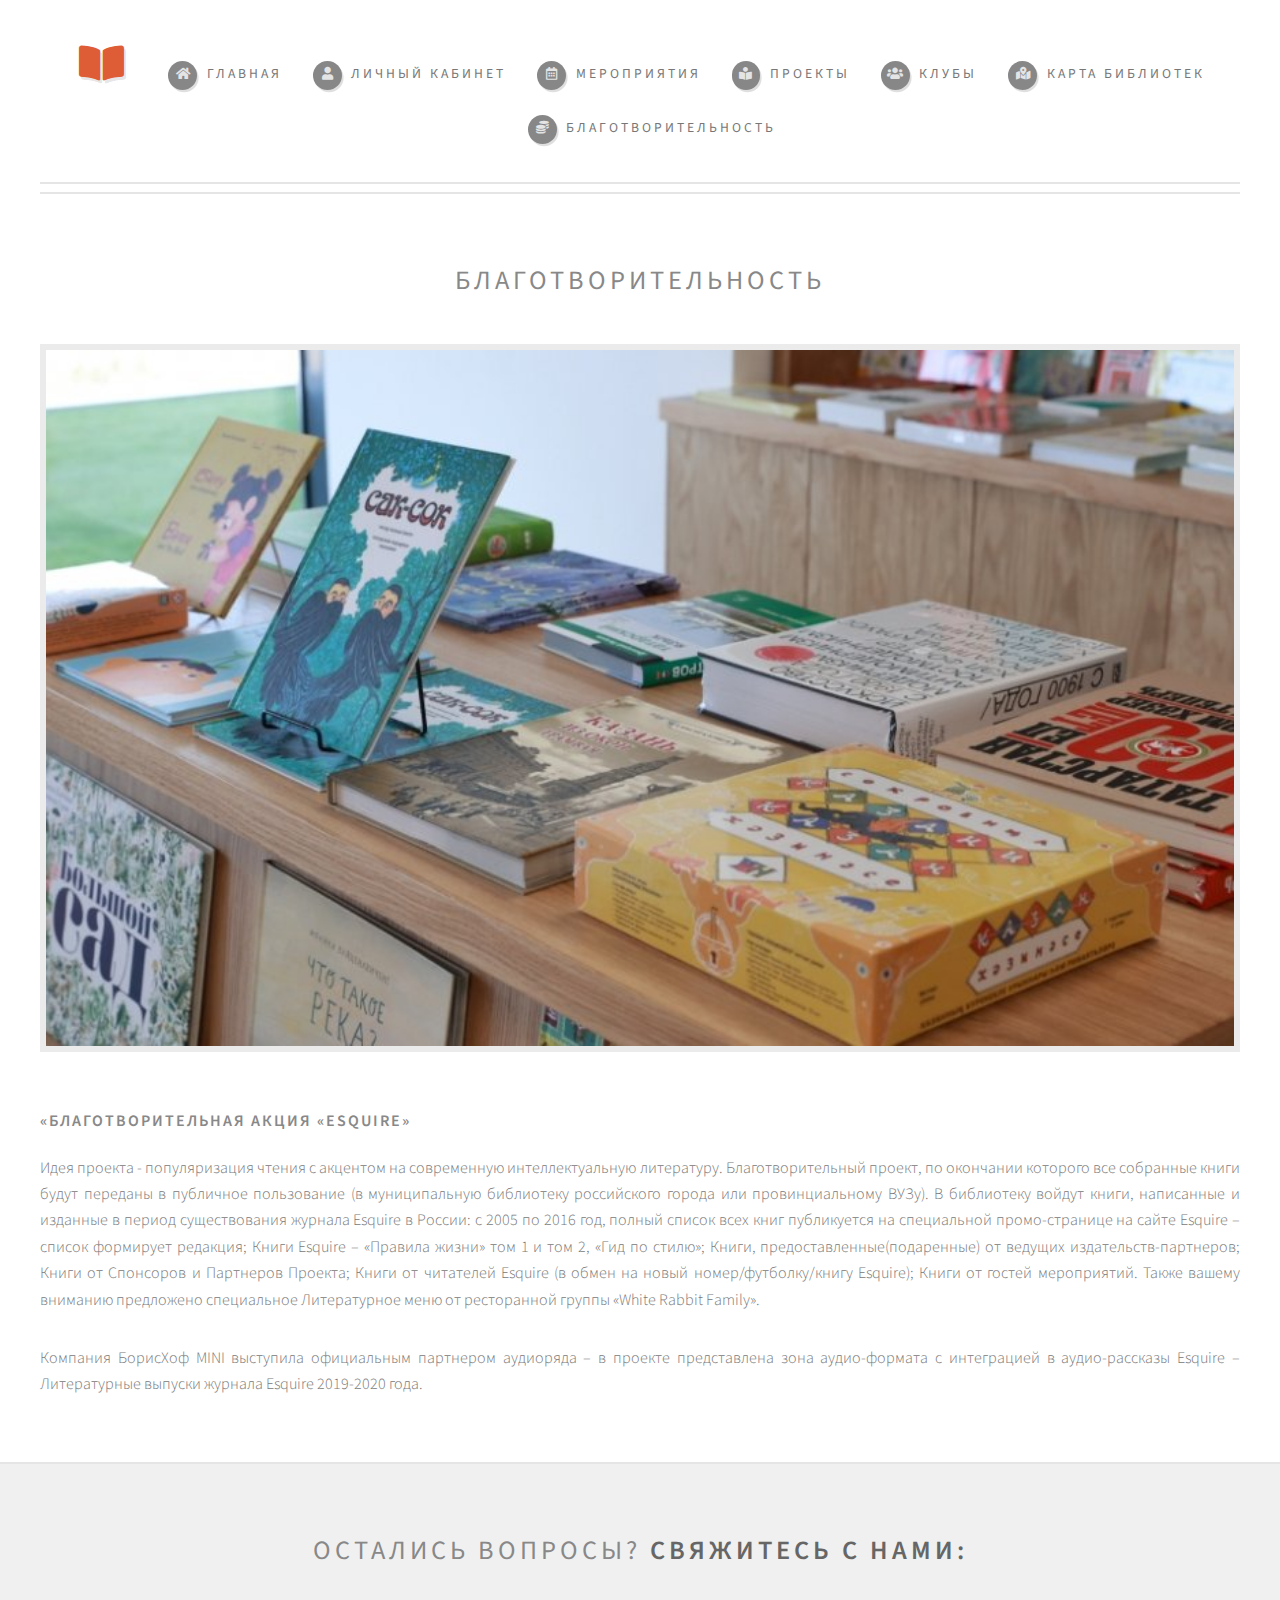
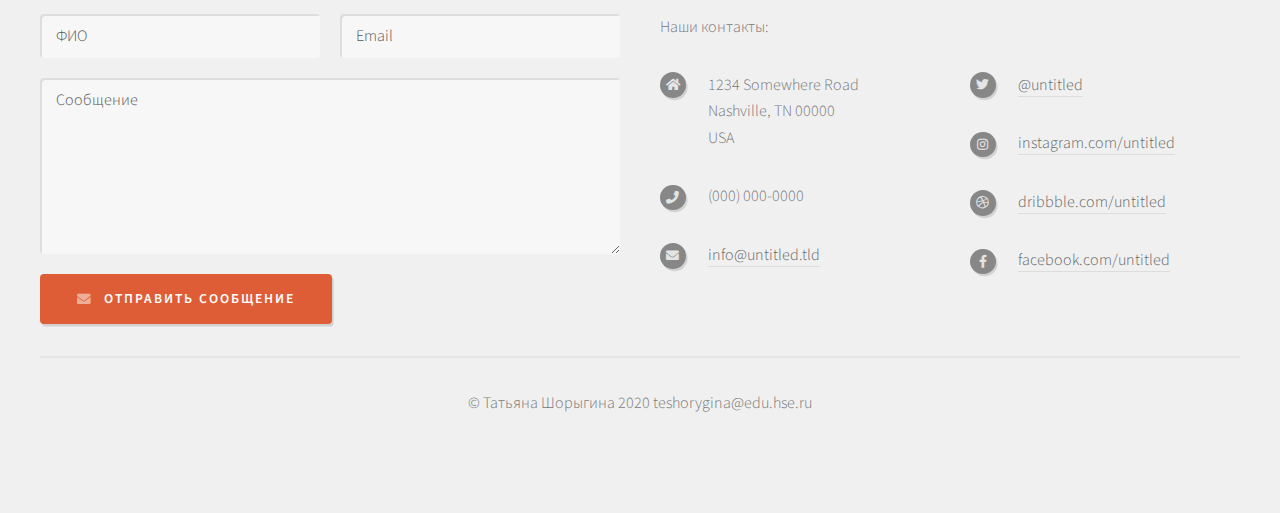
==== commit ee9323d6: "Added events page" ====
--- a/charity.html
+++ b/charity.html
@@ -1,222 +1,163 @@
 <!DOCTYPE HTML>
-<!--
-	Strongly Typed by HTML5 UP
-	html5up.net | @ajlkn
-	Free for personal and commercial use under the CCA 3.0 license (html5up.net/license)
--->
 <html>
-	<head>
-		<title>No Sidebar - Strongly Typed by HTML5 UP</title>
-		<meta charset="utf-8" />
-		<meta name="viewport" content="width=device-width, initial-scale=1, user-scalable=no" />
-		<link rel="stylesheet" href="assets/css/main.css" />
-	</head>
-	<body class="no-sidebar is-preload">
-		<div id="page-wrapper">
 
-			<!-- Header -->
-				<section id="header">
-					<div class="container">
+<head>
+	<title>Библиотеки Москвы - Благотворительность</title>
+	<meta charset="utf-8" />
+	<meta name="viewport" content="width=device-width, initial-scale=1, user-scalable=no" />
+	<link rel="stylesheet" href="assets/css/main.css" />
+</head>
 
-						<!-- Logo -->
-							<h1 id="logo"><a href="index.html">Strongly Typed</a></h1>
-							<p>A responsive HTML5 site template. Manufactured by HTML5 UP.</p>
+<body class="no-sidebar is-preload">
+	<div id="page-wrapper">
+		<section id="header">
+			<div class="container" style="padding-bottom: 0;">
+				<nav id="nav">
+					<ul>
+						<li>
+							<h1 id="logo"><a class="icon solid fa-book-open" href="index.html"></a><a href="index.html">
+								</a></h1>
+						</li>
+						<li><a class="icon solid fa-home" href="index.html"><span>Главная</span></a></li>
+						<li><a class="icon solid fa-user" href="index.html"><span>Личный кабинет</span></a></li>
+						<li>
+							<a href="#" class="icon fa-calendar-alt"><span>Мероприятия</span></a>
+							<ul>
+								<li>
+									<a href="events.html">Онлайн-мероприятия</a>
+									<ul>
+										<li><a href="event-participate.html">Зарегистрироваться</a></li>
+									</ul>
+								</li>
+								<li><a href="exhibitions.html">Выставки</a></li>
+								<li><a href="excurtions.html">Экскурсии</a></li>
+							</ul>
+						</li>
+						<li>
+							<a href="#" class="icon solid fa-book-reader"><span>Проекты</span></a>
+							<ul>
+								<li><a href="courses.html">Курсы</a></li>
+								<li><a href="#">Фестивали</a></li>
+								<li><a href="#">Спецпроекты</a></li>
+							</ul>
+						</li>
+						<li><a class="icon solid fa-users" href="index.html"><span>Клубы</span></a></li>
+						<li><a class="icon solid fa-map-marked-alt" href="index.html"><span>Карта библиотек</span></a>
+						</li>
+						<li><a class="icon solid fa-coins" href="index.html"><span>Благотворительность</span></a></li>
+					</ul>
+				</nav>
+			</div>
+		</section>
+		<section id="main">
+			<div class="container">
+				<div id="content">
 
-						<!-- Nav -->
-							<nav id="nav">
-								<ul>
-									<li><a class="icon solid fa-home" href="index.html"><span>Introduction</span></a></li>
-									<li>
-										<a href="#" class="icon fa-chart-bar"><span>Dropdown</span></a>
-										<ul>
-											<li><a href="#">Lorem ipsum dolor</a></li>
-											<li><a href="#">Magna phasellus</a></li>
-											<li><a href="#">Etiam dolore nisl</a></li>
-											<li>
-												<a href="#">Phasellus consequat</a>
-												<ul>
-													<li><a href="#">Magna phasellus</a></li>
-													<li><a href="#">Etiam dolore nisl</a></li>
-													<li><a href="#">Phasellus consequat</a></li>
-												</ul>
-											</li>
-											<li><a href="#">Veroeros feugiat</a></li>
-										</ul>
-									</li>
-									<li><a class="icon solid fa-cog" href="left-sidebar.html"><span>Left Sidebar</span></a></li>
-									<li><a class="icon solid fa-retweet" href="right-sidebar.html"><span>Right Sidebar</span></a></li>
-									<li><a class="icon solid fa-sitemap" href="no-sidebar.html"><span>No Sidebar</span></a></li>
-								</ul>
-							</nav>
+					<!-- Post -->
+					<article class="box post">
+						<header>
+							<h2>Благотворительность</h2>
+						</header>
+						<span class="image featured"><img src="/images/20200830124006_MMB_6532.jpg" alt="" /></span>
+						<h3>«Благотворительная акция «Esquire»</h3>
+						<p>Идея проекта - популяризация чтения с акцентом на современную интеллектуальную литературу.
+							Благотворительный проект, по окончании которого все собранные книги будут переданы в
+							публичное пользование (в муниципальную библиотеку российского города или провинциальному
+							ВУЗу). В библиотеку войдут книги, написанные и изданные в период существования журнала
+							Esquire в России: c 2005 по 2016 год, полный список всех книг публикуется на специальной
+							промо-странице на сайте Esquire – список формирует редакция; Книги Esquire – «Правила жизни»
+							том 1 и том 2, «Гид по стилю»; Книги, предоставленные(подаренные) от ведущих
+							издательств-партнеров; Книги от Спонсоров и Партнеров Проекта; Книги от читателей Esquire (в
+							обмен на новый номер/футболку/книгу Esquire); Книги от гостей мероприятий. Также вашему
+							вниманию предложено специальное Литературное меню от ресторанной группы «White Rabbit
+							Family».</p>
+						<p>Компания БорисХоф MINI выступила официальным партнером аудиоряда – в проекте представлена
+							зона аудио-формата с интеграцией в аудио-рассказы Esquire – Литературные выпуски журнала
+							Esquire 2019-2020 года.</p>
+					</article>
+				</div>
+			</div>
+		</section>
+		<section id="footer">
+			<div class="container">
+				<header>
+					<h2>Остались вопросы? <strong>Свяжитесь с нами:</strong></h2>
+				</header>
+				<div class="row">
+					<div class="col-6 col-12-medium">
+						<section>
+							<form method="post" action="#">
+								<div class="row gtr-50">
+									<div class="col-6 col-12-small">
+										<input name="name" placeholder="ФИО" type="text" />
+									</div>
+									<div class="col-6 col-12-small">
+										<input name="email" placeholder="Email" type="text" />
+									</div>
+									<div class="col-12">
+										<textarea name="message" placeholder="Сообщение"></textarea>
+									</div>
+									<div class="col-12">
+										<a href="#" class="form-button-submit button icon solid fa-envelope">Отправить
+											сообщение</a>
+									</div>
+								</div>
+							</form>
+						</section>
+					</div>
+					<div class="col-6 col-12-medium">
+						<section>
+							<p>Наши контакты:</p>
+							<div class="row">
+								<div class="col-6 col-12-small">
+									<ul class="icons">
+										<li class="icon solid fa-home">
+											1234 Somewhere Road<br />
+											Nashville, TN 00000<br />
+											USA
+										</li>
+										<li class="icon solid fa-phone">
+											(000) 000-0000
+										</li>
+										<li class="icon solid fa-envelope">
+											<a href="#">info@untitled.tld</a>
+										</li>
+									</ul>
+								</div>
+								<div class="col-6 col-12-small">
+									<ul class="icons">
+										<li class="icon brands fa-twitter">
+											<a href="#">@untitled</a>
+										</li>
+										<li class="icon brands fa-instagram">
+											<a href="#">instagram.com/untitled</a>
+										</li>
+										<li class="icon brands fa-dribbble">
+											<a href="#">dribbble.com/untitled</a>
+										</li>
+										<li class="icon brands fa-facebook-f">
+											<a href="#">facebook.com/untitled</a>
+										</li>
+									</ul>
+								</div>
+							</div>
+						</section>
+					</div>
+				</div>
+			</div>
+			<div id="copyright" class="container">
+				<ul class="links">
+					<li>&copy; Татьяна Шорыгина 2020 teshorygina@edu.hse.ru</li>
+				</ul>
+			</div>
+		</section>
+	</div>
+	<script src="assets/js/jquery.min.js"></script>
+	<script src="assets/js/jquery.dropotron.min.js"></script>
+	<script src="assets/js/browser.min.js"></script>
+	<script src="assets/js/breakpoints.min.js"></script>
+	<script src="assets/js/util.js"></script>
+	<script src="assets/js/main.js"></script>
+</body>
 
-					</div>
-				</section>
-
-			<!-- Main -->
-				<section id="main">
-					<div class="container">
-						<div id="content">
-
-							<!-- Post -->
-								<article class="box post">
-									<header>
-										<h2>Behold! This is the <strong>no sidebar</strong> layout<br />
-										with no sidebar at all!</h2>
-									</header>
-									<span class="image featured"><img src="images/pic04.jpg" alt="" /></span>
-									<h3>And yeah, that's basically it</h3>
-									<p>Phasellus laoreet massa id justo mattis pharetra. Fusce suscipit
-									ligula vel quam viverra sit amet mollis tortor congue. Sed quis mauris
-									sit amet magna accumsan tristique. Curabitur leo nibh, rutrum eu malesuada
-									in, tristique at erat lorem ipsum dolor sit amet lorem ipsum sed consequat
-									magna tempus veroeros lorem sed tempus aliquam lorem ipsum veroeros
-									consequat magna tempus lorem ipsum consequat Phasellus laoreet massa id
-									justo mattis pharetra. Fusce suscipit ligula vel quam viverra sit amet
-									mollis tortor congue. Sed quis mauris sit amet magna accumsan tristique.
-									Curabitur leo nibh, rutrum eu malesuada in tristique</p>
-									<p>Erat lorem ipsum veroeros consequat magna tempus lorem ipsum consequat
-									Phasellus laoreet massa id justo mattis pharetra. Fusce suscipit ligula
-									vel quam viverra sit amet mollis tortor congue. Sed quis mauris sit amet
-									magna accumsan tristique. Curabitur leo nibh, rutrum eu malesuada in,
-									tristique Curabitur leo nibh, rutrum eu malesuada in, tristique
-									at erat lorem ipsum dolor sit amet lorem ipsum sed consequat magna
-									tempus veroeros lorem sed tempus aliquam lorem ipsum veroeros consequat
-									magna tempus</p>
-									<p>Phasellus laoreet massa id justo mattis pharetra. Fusce suscipit
-									ligula vel quam viverra sit amet mollis tortor congue. Sed quis mauris
-									sit amet magna accumsan tristique. Curabitur leo nibh, rutrum eu malesuada
-									in, tristique at erat lorem ipsum dolor sit amet lorem ipsum sed consequat
-									consequat magna tempus lorem ipsum consequat Phasellus laoreet massa id
-									in, tristique at erat lorem ipsum dolor sit amet lorem ipsum sed consequat
-									magna tempus veroeros lorem sed tempus aliquam lorem ipsum veroeros
-									consequat magna tempus lorem ipsum consequat Phasellus laoreet massa id
-									justo mattis pharetra. Fusce suscipit ligula vel quam viverra sit amet
-									mollis tortor congue. Sed quis mauris sit amet magna accumsan tristique.
-									Curabitur leo nibh, rutrum eu malesuada in tristique</p>
-									<h3>Accumsan lorem ipsum veroeros</h3>
-									<p>Consequat Phasellus laoreet massa id in, tristique at erat lorem
-									ipsum dolor sit amet lorem ipsum sed consequat magna tempus veroeros
-									consequat magna tempus lorem ipsum consequat Phasellus laoreet massa id
-									justo mattis pharetra. Fusce suscipit ligula vel quam viverra sit amet
-									mollis tortor congue. Sed quis mauris sit amet magna.</p>
-									<p>Phasellus laoreet massa id justo mattis pharetra. Fusce suscipit
-									ligula vel quam viverra sit amet mollis tortor congue. Sed quis mauris
-									sit amet magna accumsan tristique. Curabitur leo nibh, rutrum eu malesuada
-									in, tristique at erat lorem ipsum dolor sit amet lorem ipsum sed consequat
-									consequat magna tempus lorem ipsum consequat Phasellus laoreet massa id
-									in, tristique at erat lorem ipsum dolor sit amet lorem ipsum sed consequat
-									magna tempus veroeros lorem sed tempus aliquam lorem ipsum veroeros
-									consequat magna tempus lorem ipsum consequat Phasellus laoreet massa id
-									justo mattis pharetra. Fusce suscipit ligula vel quam viverra sit amet
-									mollis tortor congue. Sed quis mauris sit amet magna accumsan tristique.
-									Curabitur leo nibh, rutrum eu malesuada in tristique</p>
-									<h3>Ligula suspcipit fusce veroeros</h3>
-									<p>Nullam dolore etiam sed massa id in, tristique at erat lorem
-									ipsum dolor sit amet lorem ipsum sed consequat magna tempus veroeros
-									consequat magna tempus lorem ipsum consequat Phasellus laoreet massa id
-									justo mattis pharetra. Fusce suscipit ligula vel quam viverra sit amet
-									mollis tortor congue. Sed quis mauris sit amet magna.</p>
-									<p>Sed massa id justo mattis pharetra. Fusce suscipit
-									ligula vel quam viverra sit amet mollis tortor congue. Sed quis mauris
-									sit amet magna accumsan tristique. Curabitur leo nibh, rutrum eu malesuada
-									in, tristique at erat lorem ipsum dolor sit amet lorem ipsum sed consequat
-									consequat magna tempus lorem ipsum consequat Phasellus laoreet massa id
-									in, tristique at erat lorem ipsum dolor sit amet lorem ipsum sed consequat
-									magna tempus veroeros lorem sed tempus aliquam lorem ipsum veroeros
-									consequat magna tempus lorem ipsum consequat Phasellus laoreet massa id
-									justo mattis pharetra. Fusce suscipit ligula vel quam viverra sit amet
-									mollis tortor congue. Sed quis mauris sit amet magna accumsan.</p>
-								</article>
-
-						</div>
-					</div>
-				</section>
-
-			<!-- Footer -->
-				<section id="footer">
-					<div class="container">
-						<header>
-							<h2>Questions or comments? <strong>Get in touch:</strong></h2>
-						</header>
-						<div class="row">
-							<div class="col-6 col-12-medium">
-								<section>
-									<form method="post" action="#">
-										<div class="row gtr-50">
-											<div class="col-6 col-12-small">
-												<input name="name" placeholder="Name" type="text" />
-											</div>
-											<div class="col-6 col-12-small">
-												<input name="email" placeholder="Email" type="text" />
-											</div>
-											<div class="col-12">
-												<textarea name="message" placeholder="Message"></textarea>
-											</div>
-											<div class="col-12">
-												<a href="#" class="form-button-submit button icon solid fa-envelope">Send Message</a>
-											</div>
-										</div>
-									</form>
-								</section>
-							</div>
-							<div class="col-6 col-12-medium">
-								<section>
-									<p>Erat lorem ipsum veroeros consequat magna tempus lorem ipsum consequat Phaselamet
-									mollis tortor congue. Sed quis mauris sit amet magna accumsan tristique. Curabitur
-									leo nibh, rutrum eu malesuada.</p>
-									<div class="row">
-										<div class="col-6 col-12-small">
-											<ul class="icons">
-												<li class="icon solid fa-home">
-													1234 Somewhere Road<br />
-													Nashville, TN 00000<br />
-													USA
-												</li>
-												<li class="icon solid fa-phone">
-													(000) 000-0000
-												</li>
-												<li class="icon solid fa-envelope">
-													<a href="#">info@untitled.tld</a>
-												</li>
-											</ul>
-										</div>
-										<div class="col-6 col-12-small">
-											<ul class="icons">
-												<li class="icon brands fa-twitter">
-													<a href="#">@untitled</a>
-												</li>
-												<li class="icon brands fa-instagram">
-													<a href="#">instagram.com/untitled</a>
-												</li>
-												<li class="icon brands fa-dribbble">
-													<a href="#">dribbble.com/untitled</a>
-												</li>
-												<li class="icon brands fa-facebook-f">
-													<a href="#">facebook.com/untitled</a>
-												</li>
-											</ul>
-										</div>
-									</div>
-								</section>
-							</div>
-						</div>
-					</div>
-					<div id="copyright" class="container">
-						<ul class="links">
-							<li>&copy; Untitled. All rights reserved.</li><li>Design: <a href="http://html5up.net">HTML5 UP</a></li>
-						</ul>
-					</div>
-				</section>
-
-		</div>
-
-		<!-- Scripts -->
-			<script src="assets/js/jquery.min.js"></script>
-			<script src="assets/js/jquery.dropotron.min.js"></script>
-			<script src="assets/js/browser.min.js"></script>
-			<script src="assets/js/breakpoints.min.js"></script>
-			<script src="assets/js/util.js"></script>
-			<script src="assets/js/main.js"></script>
-
-	</body>
 </html>